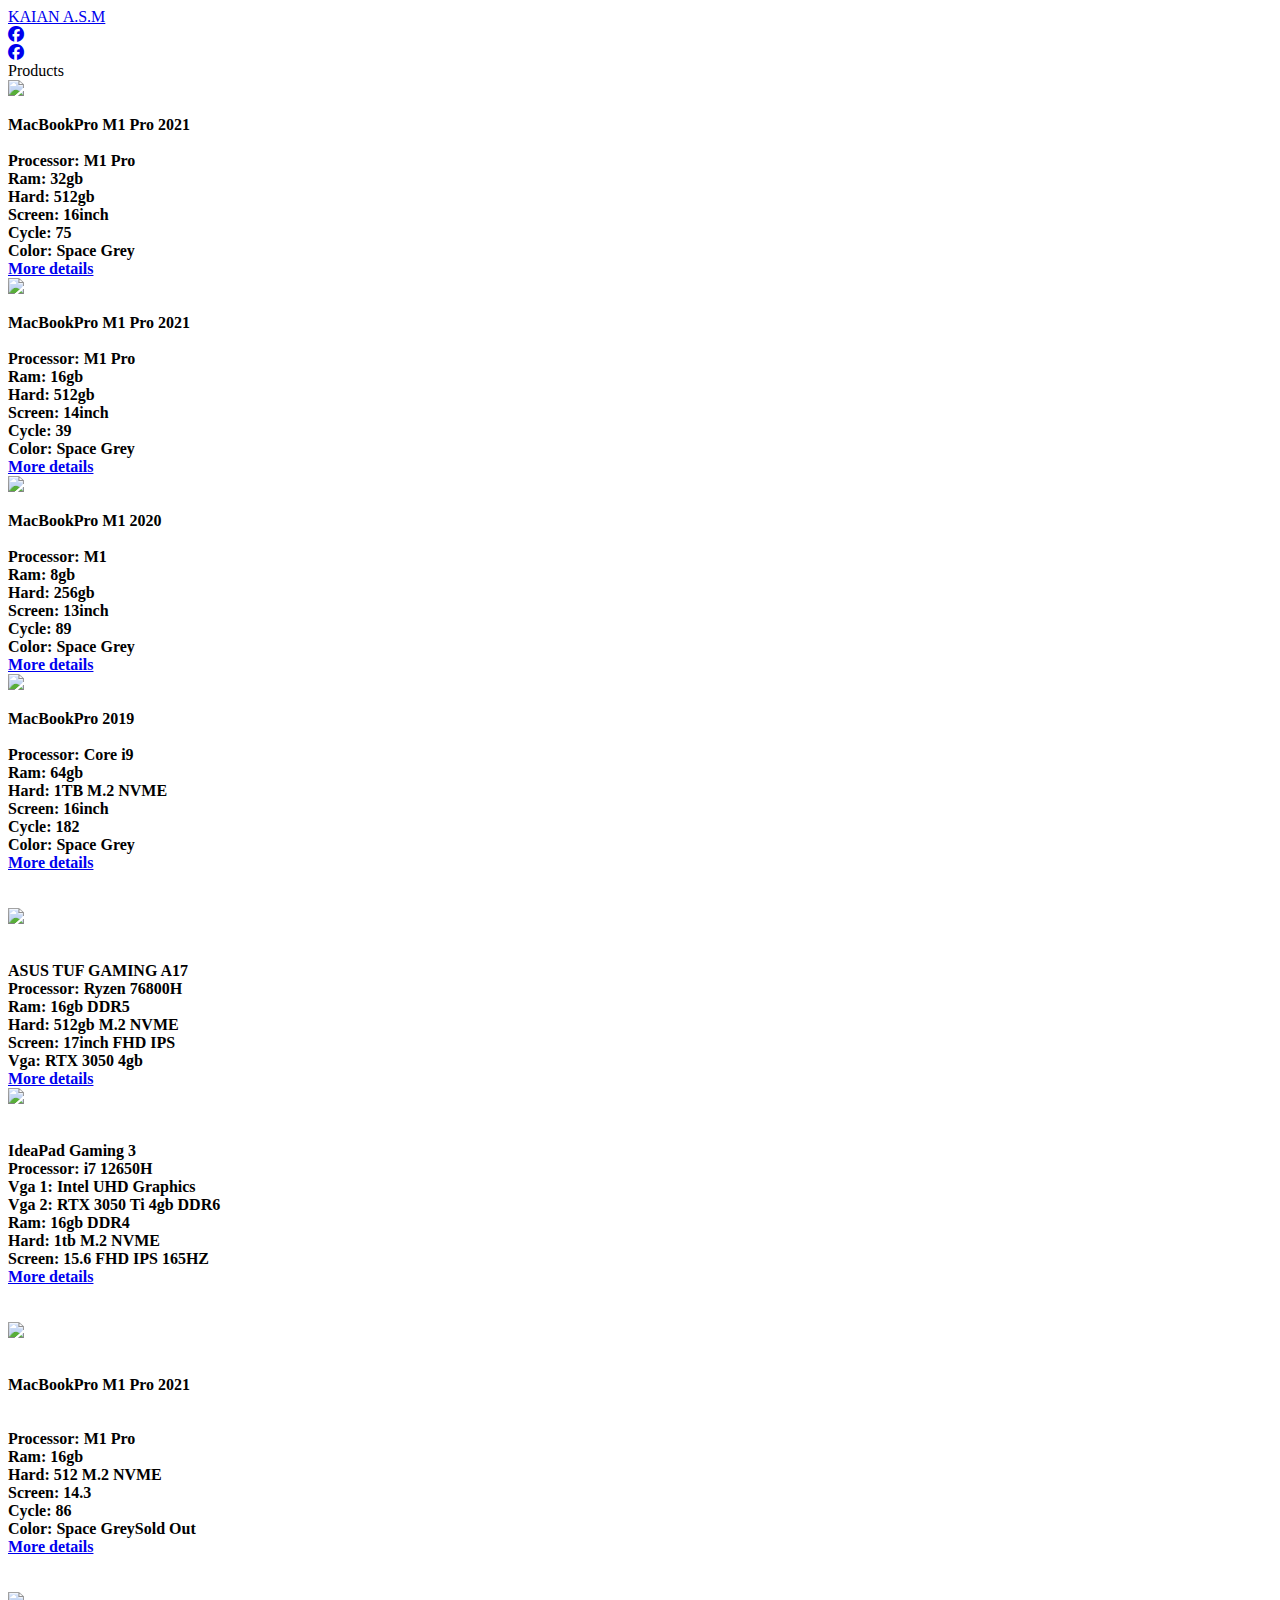
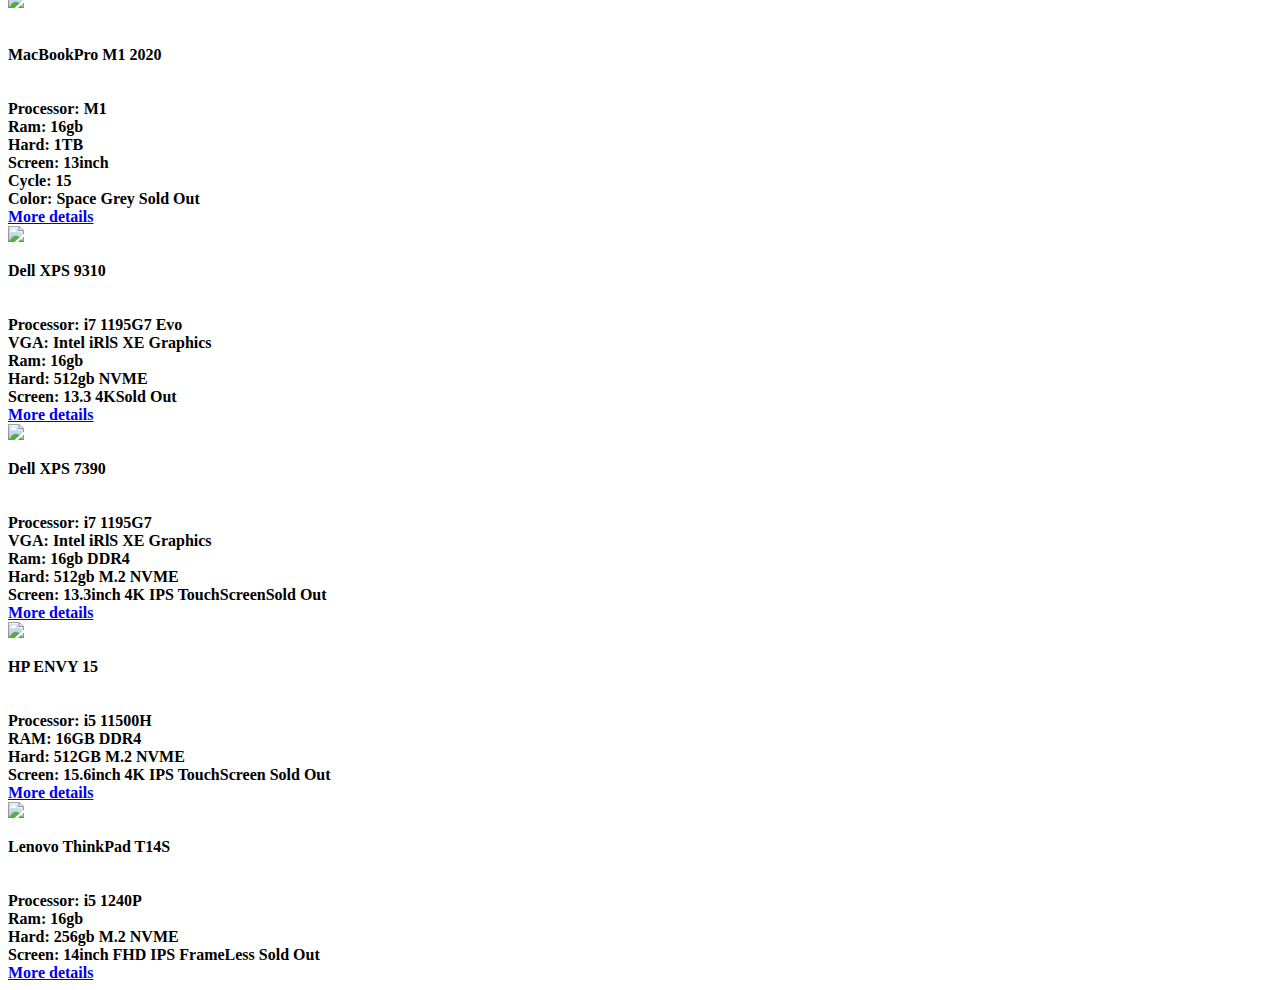
==== products.html @ 097308c7 "Add files via upload" ====
<!DOCTYPE html>
<html lang="en">
    
    <header>
        <a href="/baba/index.html" class="logo" target="_blank">KAIAN A.S.M</a> 
        <div class="social-icons">
            <a href="https://www.facebook.com/kaian.vpro" target="_blank"><i class="fa-brands fa-facebook"></i></a>
        </div> 
    </header>

<head>
    <link rel="stylesheet" href="https://cdnjs.cloudflare.com/ajax/libs/font-awesome/6.4.2/css/all.min.css">
    <link rel="stylesheet" href="/baba/css/products.css">
    <div class="social-icons">
        <a href="https://www.facebook.com/kaian.vpro" target="_blank"><i class="fa-brands fa-facebook"></i></a>
    </div>    
    <link rel="stylesheet" href="https://fonts.googleapis.com/css2?family=Material+Symbols+Outlined:opsz,wght,FILL,GRAD@24,400,0,0" />
    <title>KAIAN A.S.M</title>
</head>

<body>
    <div class="h">Products</div>
</body>


<section class="products" id="products">
    <div class="content">

        <div class="product-card">
            <div class="product-image">
                <img src="/baba/img/MacBookPro-M1pro-14.jpg" />
            </div>
            <div class="product-info">
                <p class="product-category"></p>
                <strong class="product-title">
                    <div><span class="name">MacBookPro M1 Pro 2021</span><br><br>Processor: M1 Pro <br>Ram: 32gb <br>Hard: 512gb <br>Screen: 16inch <br>Cycle: 75 <br>Color: Space Grey</div>
                    <a href="https://www.facebook.com/kaian.vpro/posts/pfbid07q9j8ApGofHo4gWC9ogcDRSxE5NumTac2ZzmuywK3Y7T19mg4UTGdEoBCKAwJY8Wl" class="more-details" target="_blank">More details</a>
                </strong>
            </div>
        </div>
        <div class="product-card">
            <div class="product-image">
                <img src="/baba/img/MacBookPro-M1pro-14.jpg" />
            </div>
            <div class="product-info">
                <p class="product-category"></p>
                <strong class="product-title">
                    <div><span class="name">MacBookPro M1 Pro 2021</span><br><br>Processor: M1 Pro <br>Ram: 16gb <br>Hard: 512gb <br>Screen: 14inch <br>Cycle: 39 <br>Color: Space Grey</div>
                    <a href="https://www.facebook.com/kaian.vpro/posts/pfbid02kcne5EXu6KfTSUiaicwf2GbEhXZVXapbyEWDEY8MyxN6qT2DC53gBesDej1UNdNGl" class="more-details" target="_blank">More details</a>
                </strong>
            </div>
        </div>

        <div class="product-card">
            <div class="product-image">
                <img src="/baba/img/MacBookPro-2019-16ich.jpg" />
            </div>
            <div class="product-info">
                <p class="product-category"></p>
                <strong class="product-title">
                    <div><span class="name">MacBookPro M1 2020</span> <br><br>Processor: M1 <br>Ram: 8gb <br>Hard: 256gb <br>Screen: 13inch <br>Cycle: 89 <br>Color: Space Grey</div>
                    <a href="https://www.facebook.com/kaian.vpro/posts/pfbid02VyF1EgT5JhKJc7gViJn5casoV5y4tpUARteWDP5G81yKxb5VwGkCFC2QRV4VnLQol" class="more-details" target="_blank">More details</a>
                </strong>
            </div>
        </div>

        <div class="product-card">
            <div class="product-image">
                <img src="/baba/img/MacBookPro-M1-2020.jpg" />
            </div>
            <div class="product-info">
                <p class="product-category"></p>
                <strong class="product-title">
                    <div><span class="name">MacBookPro 2019</span><br><br>Processor: Core i9 <br>Ram: 64gb <br>Hard: 1TB M.2 NVME <br>Screen: 16inch <br>Cycle: 182<br>Color: Space Grey</div>
                    <a href="https://www.facebook.com/kaian.vpro/posts/pfbid02L5TBys5BegFm8QgZJWoV8rPBJhspgxavKyLDXUrzPsAEBogEbUG1VBD9NGHUhcuil" class="more-details" target="_blank">More details</a>
                </strong>
            </div>
        </div>
        <div class="product-card">
            <div class="product-image">
                <br><br><img src="/baba/img/Asus-tuf-a17.jpg" />
            </div>
            <div class="product-info">
                <p class="product-category"></p>
                <strong class="product-title">
                    <div><br><span class="name">ASUS TUF GAMING A17</span><br>Processor: Ryzen 76800H <br>Ram: 16gb DDR5 <br>Hard: 512gb M.2 NVME <br>Screen: 17inch FHD IPS <br>Vga: RTX 3050 4gb</div>
                    <a href="https://fb.watch/sGvQlOgPgZ/" class="more-details" target="_blank">More details</a>
                </strong>
            </div>
        </div>

        <div class="product-card">
            <div class="product-image">
                <img src="/baba/img/ideapad-gaming-3.jpg" />
            </div>
            <div class="product-info">
                <p class="product-category"></p>
                <strong class="product-title">
                    <div><br><span class="name">IdeaPad Gaming 3</span><br>Processor: i7 12650H <br>Vga 1: Intel UHD Graphics <br>Vga 2: RTX 3050 Ti 4gb DDR6<br>Ram: 16gb DDR4 <br>Hard: 1tb  M.2 NVME <br>Screen: 15.6 FHD IPS 165HZ <br></div>
                    <a href="https://www.facebook.com/kaian.vpro/posts/pfbid02jKYQkqAHHQJ4AEfX3j21inWycJKhwYEbJpUrf6HioyjTQqQWS4n5142TBZfE8wZSl" class="more-details" target="_blank">More details</a>
                </strong>
            </div>
        </div>

        <div class="product-card">
            <div class="product-image">
                <br><br><img src="/baba/img/MacBookPro-2019-16ich.jpg" />
            </div>
            <div class="product-info">
                <p class="product-category"></p>
                <strong class="product-title">
                    <div><br><span class="name">MacBookPro M1 Pro 2021</span><br><br><br>Processor: M1 Pro<br>Ram: 16gb <br>Hard: 512  M.2 NVME<br>Screen: 14.3 <br>Cycle: 86 <br>Color: Space Grey<span class="sold">Sold Out</span></div>
                    <a href="https://www.facebook.com/kaian.vpro/posts/pfbid035ZzFSKacyMnG4mmU8LwLZEK7w5nXM13LGYQcbtVBfaQ4gNpRb7zt7j3b7frV2Pp8l" class="more-details" target="_blank">More details</a>
                </strong>
            </div>
        </div>

        <div class="product-card">
            <div class="product-image">
                <br><br><img src="/baba/img/MacBookPro-2019-16ich.jpg" />
            </div>
            <div class="product-info">
                <p class="product-category"></p>
                <strong class="product-title">
                    <div><br><span class="name">MacBookPro M1 2020</span><br><br><br>Processor: M1<br>Ram: 16gb<br>Hard: 1TB<br>Screen: 13inch<br>Cycle: 15<br>Color: Space Grey <span class="sold">Sold Out</span></div>
                    <a href="https://www.facebook.com/kaian.vpro/posts/pfbid02kFvqPm23cRVoeZEfKcevyT8BVsRFv5TLxLSrHTTr8o9BqfxUG5TfYekrrEntJCW1l" class="more-details" target="_blank">More details</a>
                </strong>
            </div>
        </div>

        <div class="product-card">
            <div class="product-image">
                <img src="/baba/img/Dell-XPS-9310.jpg" />
            </div>
            <div class="product-info">
                <p class="product-category"></p>
                <strong class="product-title">
                    <div><span class="name">Dell XPS 9310</span><br><br><br>Processor: i7 1195G7 Evo <br>VGA: Intel iRlS XE Graphics <br>Ram: 16gb <br>Hard: 512gb NVME <br>Screen: 13.3 4K<span class="sold2">Sold Out</span></div>
                    <a href="https://fb.watch/sGS5L-CLMa/" class="more-details" target="_blank">More details</a>
                </strong>
            </div>
        </div>

        <div class="product-card">
            <div class="product-image">
                <img src="/baba/img/Dell-XPS-9310.jpg" />
            </div>
            <div class="product-info">
                <p class="product-category"></p>
                <strong class="product-title">
                    <div><span class="name">Dell XPS 7390</span><br><br><br>Processor: i7 1195G7 <br>VGA: Intel iRlS XE Graphics <br>Ram: 16gb DDR4<br>Hard: 512gb M.2 NVME <br>Screen: 13.3inch 4K IPS TouchScreen<span class="sold3">Sold Out</span></div>
                    <a href="https://www.facebook.com/kaian.vpro/posts/pfbid0jZCGWd3NbmdkLg7PqYJmJoa5HKAS5K9wCsmYonTNCUDtGms9sHEhFkEyEihBVoeMl" class="more-details" target="_blank">More details</a>
                </strong>
            </div>
        </div>

        <div class="product-card">
            <div class="product-image">
                <img src="/baba/img/HP-ENVY-15.png" />
            </div>
            <div class="product-info">
                <p class="product-category"></p>
                <strong class="product-title">
                    <div><span class="name">HP ENVY 15</span><br><br><br>Processor: i5 11500H <br>RAM: 16GB DDR4 <br>Hard: 512GB M.2 NVME <br>Screen: 15.6inch 4K IPS TouchScreen <span class="sold4">Sold Out</span></div>
                    <a href="https://www.facebook.com/kaian.vpro/posts/pfbid0naawrsWKj11Xn5JPabV8rg1sMKHJVg5A6GZ2Z4Lveb7Z19NLoUiivqF52FSR9B8wl" class="more-details" target="_blank">More details</a>
                </strong>
            </div>
        </div>

        <div class="product-card">
            <div class="product-image">
                <img src="/baba/img/ThinkPad-T14S.png" />
            </div>
            <div class="product-info">
                <p class="product-category"></p>
                <strong class="product-title">
                    <div><span class="name">Lenovo ThinkPad T14S</span><br><br><br>Processor: i5 1240P <br>Ram: 16gb <br>Hard: 256gb M.2 NVME <br>Screen: 14inch FHD IPS FrameLess <span class="sold4">Sold Out</span></div>
                    <a href="https://www.facebook.com/kaian.vpro/posts/pfbid02jrELm1t3zp3eGaWaqp9ZGaFwK21whLKDHA2GPHneUMh67Px7NfmonnA1Ga3t52xYl" class="more-details" target="_blank">More details</a>
                </strong>
            </div>
        </div>

</section>
</html>
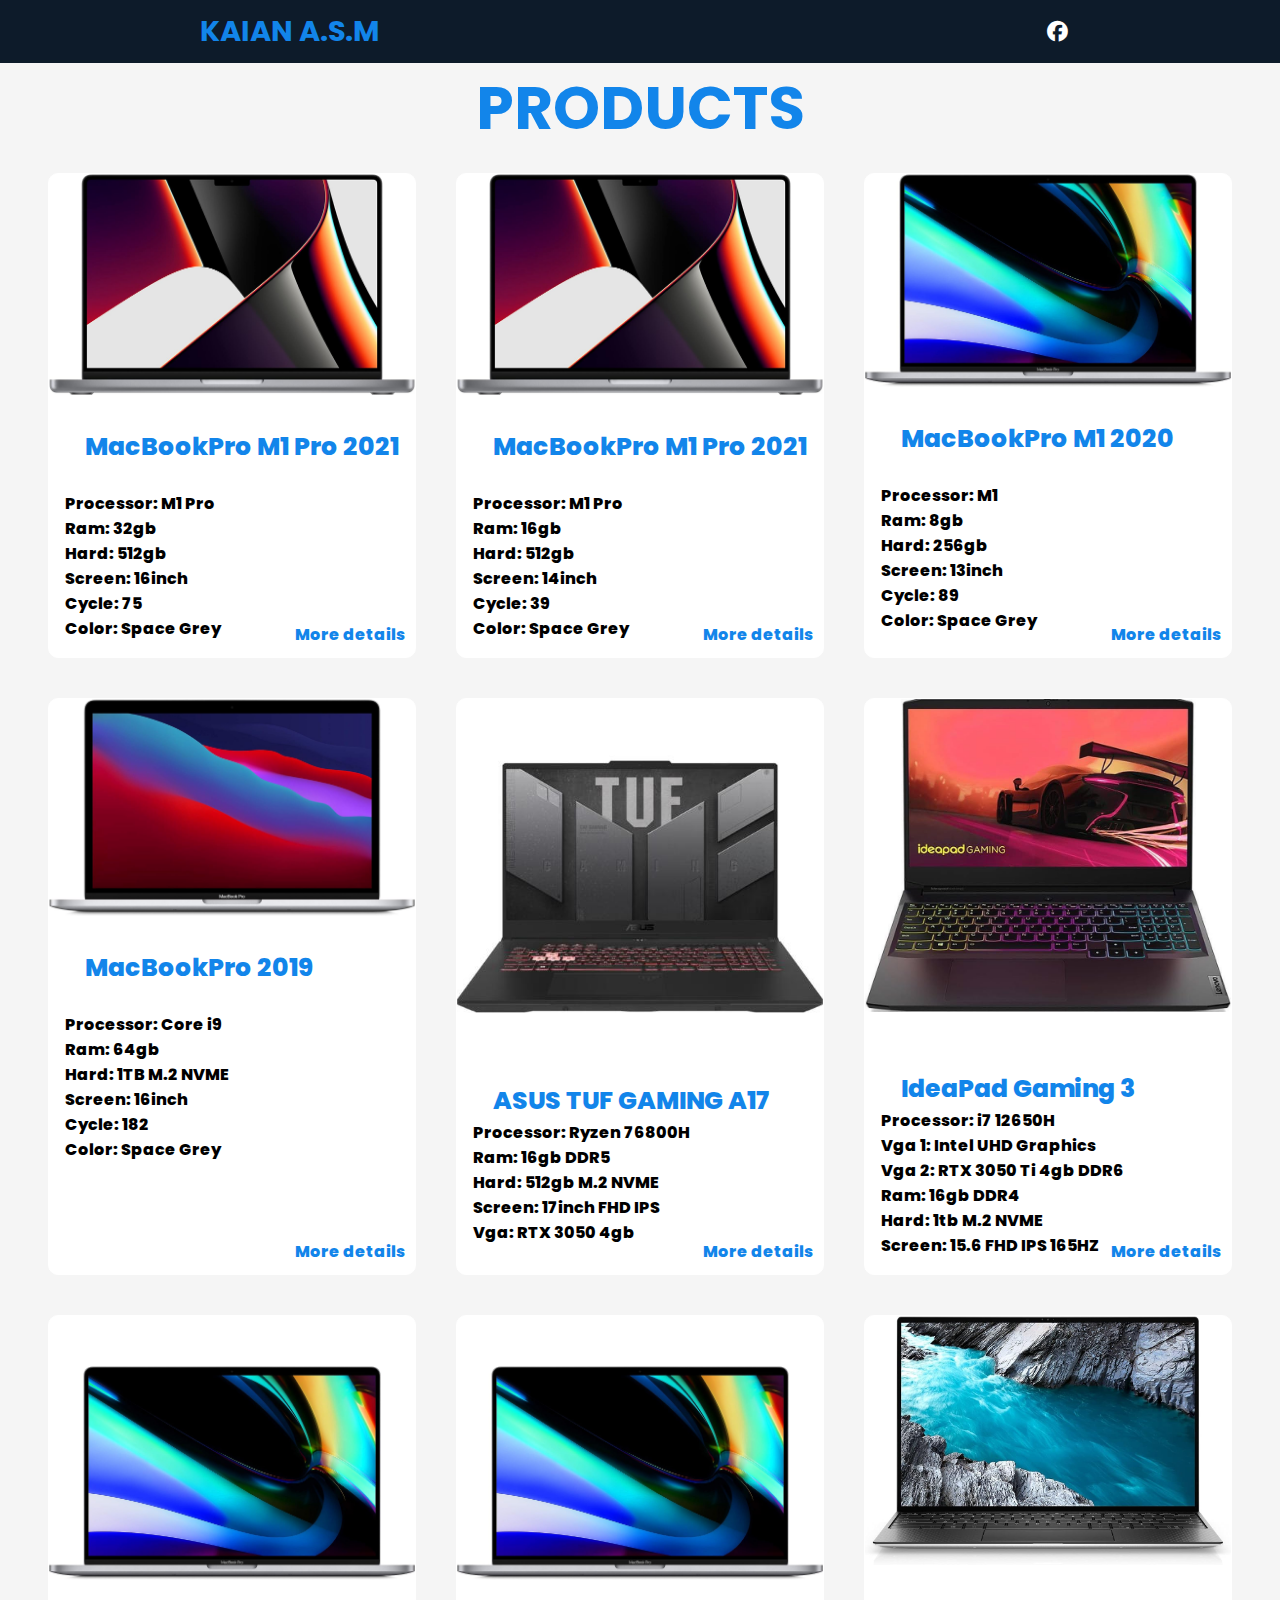
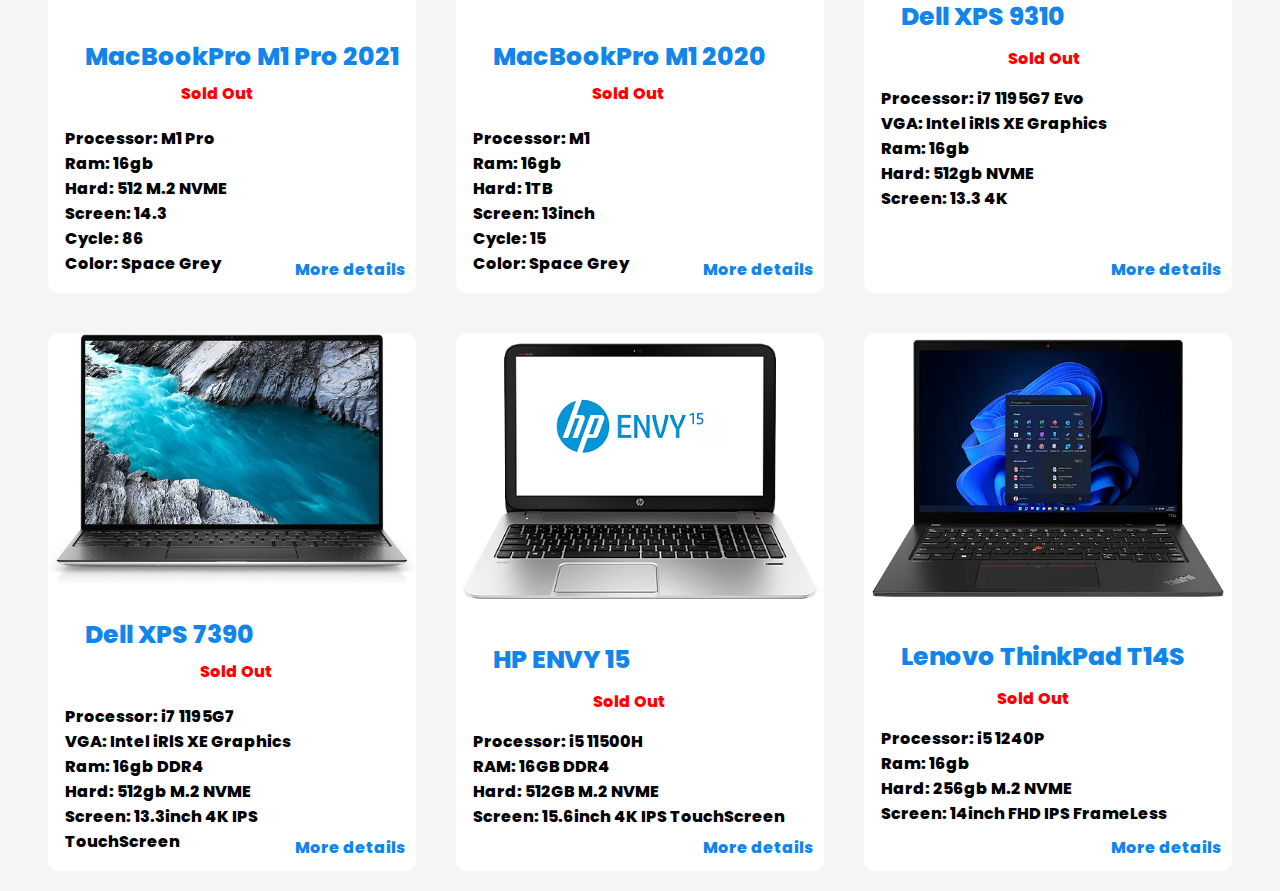
==== commit 22f19027: "Add files via upload" ====
--- a/products.html
+++ b/products.html
@@ -2,7 +2,7 @@
 <html lang="en">
     
     <header>
-        <a href="/baba/index.html" class="logo" target="_blank">KAIAN A.S.M</a> 
+        <a href="index.html" class="logo" target="_blank">KAIAN A.S.M</a> 
         <div class="social-icons">
             <a href="https://www.facebook.com/kaian.vpro" target="_blank"><i class="fa-brands fa-facebook"></i></a>
         </div> 
@@ -10,9 +10,8 @@
 
 <head>
     <link rel="stylesheet" href="https://cdnjs.cloudflare.com/ajax/libs/font-awesome/6.4.2/css/all.min.css">
-    <link rel="stylesheet" href="/baba/css/products.css">
+    <link rel="stylesheet" href="products.css">
     <div class="social-icons">
-        <a href="https://www.facebook.com/kaian.vpro" target="_blank"><i class="fa-brands fa-facebook"></i></a>
     </div>    
     <link rel="stylesheet" href="https://fonts.googleapis.com/css2?family=Material+Symbols+Outlined:opsz,wght,FILL,GRAD@24,400,0,0" />
     <title>KAIAN A.S.M</title>
@@ -28,7 +27,7 @@
 
         <div class="product-card">
             <div class="product-image">
-                <img src="/baba/img/MacBookPro-M1pro-14.jpg" />
+                <img src="img/MacBookPro-M1pro-14.jpg" />
             </div>
             <div class="product-info">
                 <p class="product-category"></p>
@@ -40,7 +39,7 @@
         </div>
         <div class="product-card">
             <div class="product-image">
-                <img src="/baba/img/MacBookPro-M1pro-14.jpg" />
+                <img src="img/MacBookPro-M1pro-14.jpg" />
             </div>
             <div class="product-info">
                 <p class="product-category"></p>
@@ -53,7 +52,7 @@
 
         <div class="product-card">
             <div class="product-image">
-                <img src="/baba/img/MacBookPro-2019-16ich.jpg" />
+                <img src="img/MacBookPro-2019-16ich.jpg" />
             </div>
             <div class="product-info">
                 <p class="product-category"></p>
@@ -66,7 +65,7 @@
 
         <div class="product-card">
             <div class="product-image">
-                <img src="/baba/img/MacBookPro-M1-2020.jpg" />
+                <img src="img/MacBookPro-M1-2020.jpg" />
             </div>
             <div class="product-info">
                 <p class="product-category"></p>
@@ -78,7 +77,7 @@
         </div>
         <div class="product-card">
             <div class="product-image">
-                <br><br><img src="/baba/img/Asus-tuf-a17.jpg" />
+                <br><br><img src="img/Asus-tuf-a17.jpg" />
             </div>
             <div class="product-info">
                 <p class="product-category"></p>
@@ -91,7 +90,7 @@
 
         <div class="product-card">
             <div class="product-image">
-                <img src="/baba/img/ideapad-gaming-3.jpg" />
+                <img src="img/ideapad-gaming-3.jpg" />
             </div>
             <div class="product-info">
                 <p class="product-category"></p>
@@ -104,7 +103,7 @@
 
         <div class="product-card">
             <div class="product-image">
-                <br><br><img src="/baba/img/MacBookPro-2019-16ich.jpg" />
+                <br><br><img src="img/MacBookPro-2019-16ich.jpg" />
             </div>
             <div class="product-info">
                 <p class="product-category"></p>
@@ -117,7 +116,7 @@
 
         <div class="product-card">
             <div class="product-image">
-                <br><br><img src="/baba/img/MacBookPro-2019-16ich.jpg" />
+                <br><br><img src="img/MacBookPro-2019-16ich.jpg" />
             </div>
             <div class="product-info">
                 <p class="product-category"></p>
@@ -130,7 +129,7 @@
 
         <div class="product-card">
             <div class="product-image">
-                <img src="/baba/img/Dell-XPS-9310.jpg" />
+                <img src="img/Dell-XPS-9310.jpg" />
             </div>
             <div class="product-info">
                 <p class="product-category"></p>
@@ -143,7 +142,7 @@
 
         <div class="product-card">
             <div class="product-image">
-                <img src="/baba/img/Dell-XPS-9310.jpg" />
+                <img src="img/Dell-XPS-9310.jpg" />
             </div>
             <div class="product-info">
                 <p class="product-category"></p>
@@ -156,7 +155,7 @@
 
         <div class="product-card">
             <div class="product-image">
-                <img src="/baba/img/HP-ENVY-15.png" />
+                <img src="img/HP-ENVY-15.png" />
             </div>
             <div class="product-info">
                 <p class="product-category"></p>
@@ -169,7 +168,7 @@
 
         <div class="product-card">
             <div class="product-image">
-                <img src="/baba/img/ThinkPad-T14S.png" />
+                <img src="img/ThinkPad-T14S.png" />
             </div>
             <div class="product-info">
                 <p class="product-category"></p>
--- a/products.css
+++ b/products.css
@@ -0,0 +1,236 @@
+@import url('https://fonts.googleapis.com/css2?family=Poppins:ital,wght@0,100;0,200;0,300;0,400;0,500;0,600;0,700;0,800;0,900;1,100;1,200;1,300;1,400;1,500;1,600;1,700;1,800;1,900&display=swap');
+
+*{
+    font-family: 'Poppins', sans-serif;
+    margin: 0;
+    padding: 0;
+    box-sizing: border-box;
+    scroll-behavior: smooth;
+    margin: 0;
+}
+
+.social-icons a {
+    color: #fff;
+    font-size: 1.3em;
+    padding: 0 12px 0 0;
+    padding-left: 100px;
+}
+.product-title .name {
+    text-align: center;
+    font-size: 25px;
+    margin-left: 20px;
+    color: rgb(18 133 234)
+}
+
+.product-title .sold,
+.product-title .sold2,
+.product-title .sold3 {
+    position: relative;
+    text-align: center;
+    color: red;
+}
+
+.product-title .sold {
+    top: -170px;
+    right: 40px;
+}
+.product-title .sold2 {
+    top: -140px;
+}
+
+.product-title .sold3 {
+    top: -170px;
+    right: -20px;
+}
+
+.product-title .sold4 {
+    color: red;
+    position: relative;
+    top: -140px;
+    display: block;
+    text-align: center;
+}
+
+header {
+    background-color: #0d1b2a;
+    width: 100%;
+    z-index: 999;
+    display: flex;
+    justify-content: space-between;
+    align-items: center;
+    padding: 10px 200px ;
+    margin: o;
+}
+
+.h {
+    text-align: center;
+    color: rgb(18 133 234);
+    text-transform: uppercase;
+    font-weight: 700;
+    font-size: 60px;
+    background-color: whitesmoke;
+    display: block;
+    margin: 0;
+}
+
+.logo {
+    text-decoration: none;
+    color: rgb(18 133 234);
+    text-transform: uppercase;
+    font-weight: 700;
+    font-size: 1.8em;
+}
+
+.title {
+    display: flex;
+    justify-content: center;
+    color: rgb(18 133 234);
+    font-size: 2.2em;
+    font-weight: 800;
+    margin-bottom: 30px;
+}
+
+.content {
+    display: flex;
+    justify-content: center;
+    flex-direction: row;
+    flex-wrap: wrap;
+}
+
+.card {
+    background-color: #1b263b;
+    width: 21.25em;
+    box-shadow: 0 5px 25px rgba(1 1 1 / 15%);
+    border-radius: 10px;
+    padding: 25px;
+    margin: 15px;
+    transition: 0.7s ease;
+}
+
+.card:hover {
+    transform: scale(1.1);
+}
+
+.card .icon {
+    color: rgb(18 133 234);
+    font-size: 8em;
+    text-align: center;
+}
+
+.info {
+    text-align: center;
+}
+
+.info h3{
+    color: rgb(18 133 234);
+    font-size: 1.2em;
+    font-weight: 700;
+    margin: 10px;
+}
+
+.products .content{
+    margin-top: 30px;
+    background-color: whitesmoke;
+    margin: 0;
+}
+
+.product-card {
+    background-color: #fff;
+    border: 1px solid #fff;
+    min-height: 14em;
+    width: 23em;
+    overflow: hidden;
+    border-radius: 10px;
+    margin: 20px;
+    transition: 0.7s ease;
+    position: relative;
+}
+
+.product-card:hover {
+   transform: scale(1.1);
+}
+
+.product-card:hover .product-image {
+    opacity: 0.9;
+ }
+
+.product-image img{
+    width: 100%
+}
+
+.product-info {
+    padding: 1em;
+}
+
+.product-category {
+    font-size: 0.8em;
+    color: #000;
+}
+
+.product-title {
+    display: flex;
+    justify-content: space-between;
+    font-weight: 800;
+    margin-top: 10px;
+}
+
+.more-details {
+    text-decoration: none;
+    color: rgb(18 133 234);
+    position: absolute;
+    bottom: 0;
+    right: 10px;
+    bottom: 10px;
+}
+
+@media (max-width:1023px){
+    header{
+        padding: 12px 20px;
+    }
+
+    .navigation a{
+        padding-left: 10px;
+    }
+
+    .title{
+        font-size: 1.8em;
+    }
+
+    section{
+        padding: 80px 20px;
+    }
+
+    .main-content h2{
+        font-size: 1em;
+    }
+
+    .main-content h3{
+        font-size: 1.6em;
+    }
+
+    .content{
+        flex-direction: column;
+        align-items: center;
+    }
+
+}
+
+@media (max-width:641px){
+    body{
+        font-size: 12px;
+    }
+
+    .main-content h2{
+        font-size: 0.8em;
+    }
+
+    .main-content h3{
+        font-size: 1.4em;
+    }
+}
+
+@media (max-width:300px){
+    body{
+        font-size: 10px;
+    }
+}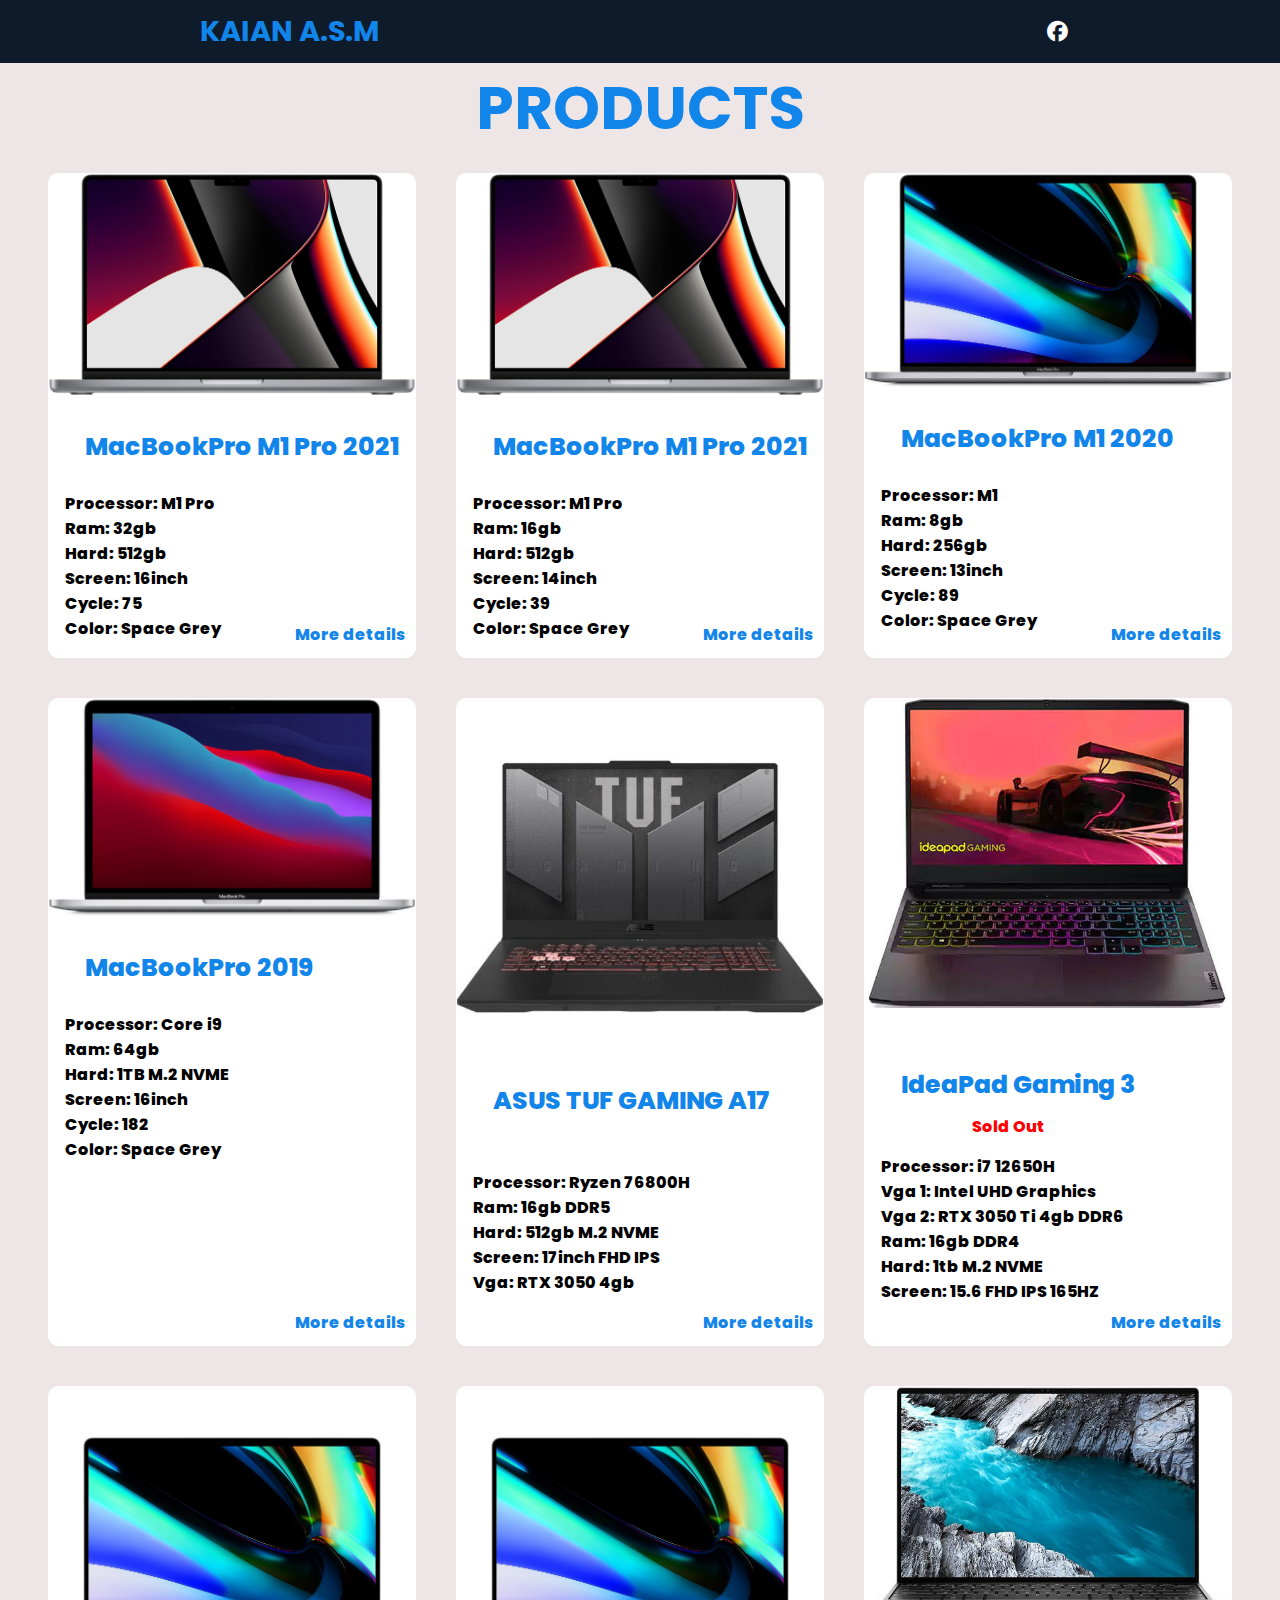
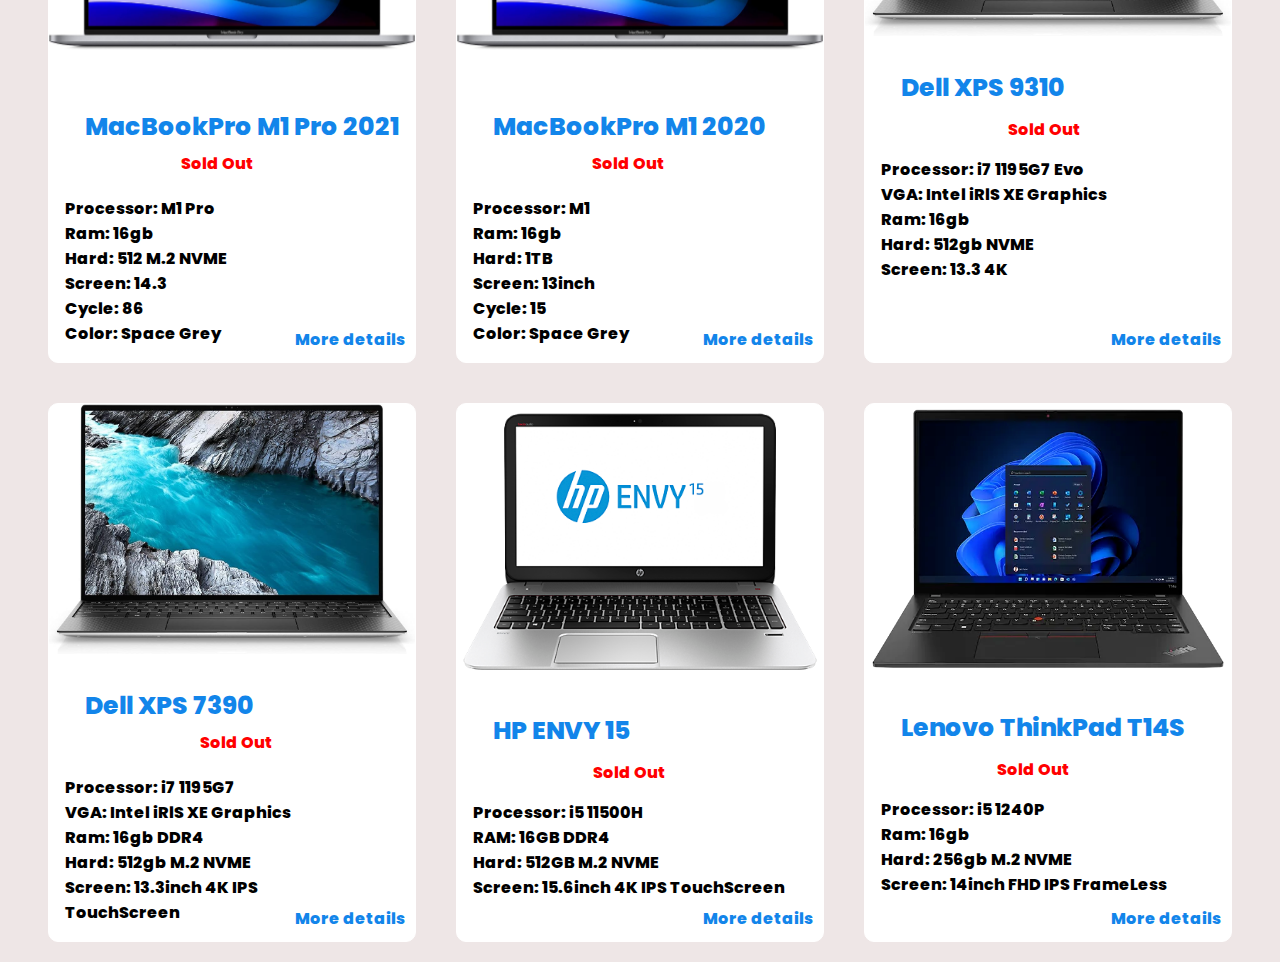
==== commit 0bd15e73: "Add files via upload" ====
--- a/products.html
+++ b/products.html
@@ -82,7 +82,7 @@
             <div class="product-info">
                 <p class="product-category"></p>
                 <strong class="product-title">
-                    <div><br><span class="name">ASUS TUF GAMING A17</span><br>Processor: Ryzen 76800H <br>Ram: 16gb DDR5 <br>Hard: 512gb M.2 NVME <br>Screen: 17inch FHD IPS <br>Vga: RTX 3050 4gb</div>
+                    <div><br><span class="name">ASUS TUF GAMING A17</span><br><br><br>Processor: Ryzen 76800H <br>Ram: 16gb DDR5 <br>Hard: 512gb M.2 NVME <br>Screen: 17inch FHD IPS <br>Vga: RTX 3050 4gb</div>
                     <a href="https://fb.watch/sGvQlOgPgZ/" class="more-details" target="_blank">More details</a>
                 </strong>
             </div>
@@ -95,7 +95,7 @@
             <div class="product-info">
                 <p class="product-category"></p>
                 <strong class="product-title">
-                    <div><br><span class="name">IdeaPad Gaming 3</span><br>Processor: i7 12650H <br>Vga 1: Intel UHD Graphics <br>Vga 2: RTX 3050 Ti 4gb DDR6<br>Ram: 16gb DDR4 <br>Hard: 1tb  M.2 NVME <br>Screen: 15.6 FHD IPS 165HZ <br></div>
+                    <div><br><span class="name">IdeaPad Gaming 3</span><br><br><br>Processor: i7 12650H <br>Vga 1: Intel UHD Graphics <br>Vga 2: RTX 3050 Ti 4gb DDR6<br>Ram: 16gb DDR4 <br>Hard: 1tb  M.2 NVME <br>Screen: 15.6 FHD IPS 165HZ <span class="sold5">Sold Out</span></div>
                     <a href="https://www.facebook.com/kaian.vpro/posts/pfbid02jKYQkqAHHQJ4AEfX3j21inWycJKhwYEbJpUrf6HioyjTQqQWS4n5142TBZfE8wZSl" class="more-details" target="_blank">More details</a>
                 </strong>
             </div>
--- a/products.css
+++ b/products.css
@@ -51,6 +51,14 @@
     text-align: center;
 }
 
+.product-title .sold5 {
+    color: red;
+    position: relative;
+    top: -190px;
+    display: block;
+    text-align: center;
+}
+
 header {
     background-color: #0d1b2a;
     width: 100%;
@@ -68,7 +76,7 @@
     text-transform: uppercase;
     font-weight: 700;
     font-size: 60px;
-    background-color: whitesmoke;
+    background-color: rgb(238, 230, 230);
     display: block;
     margin: 0;
 }
@@ -130,7 +138,7 @@
 
 .products .content{
     margin-top: 30px;
-    background-color: whitesmoke;
+    background-color: rgb(238, 230, 230);
     margin: 0;
 }
 
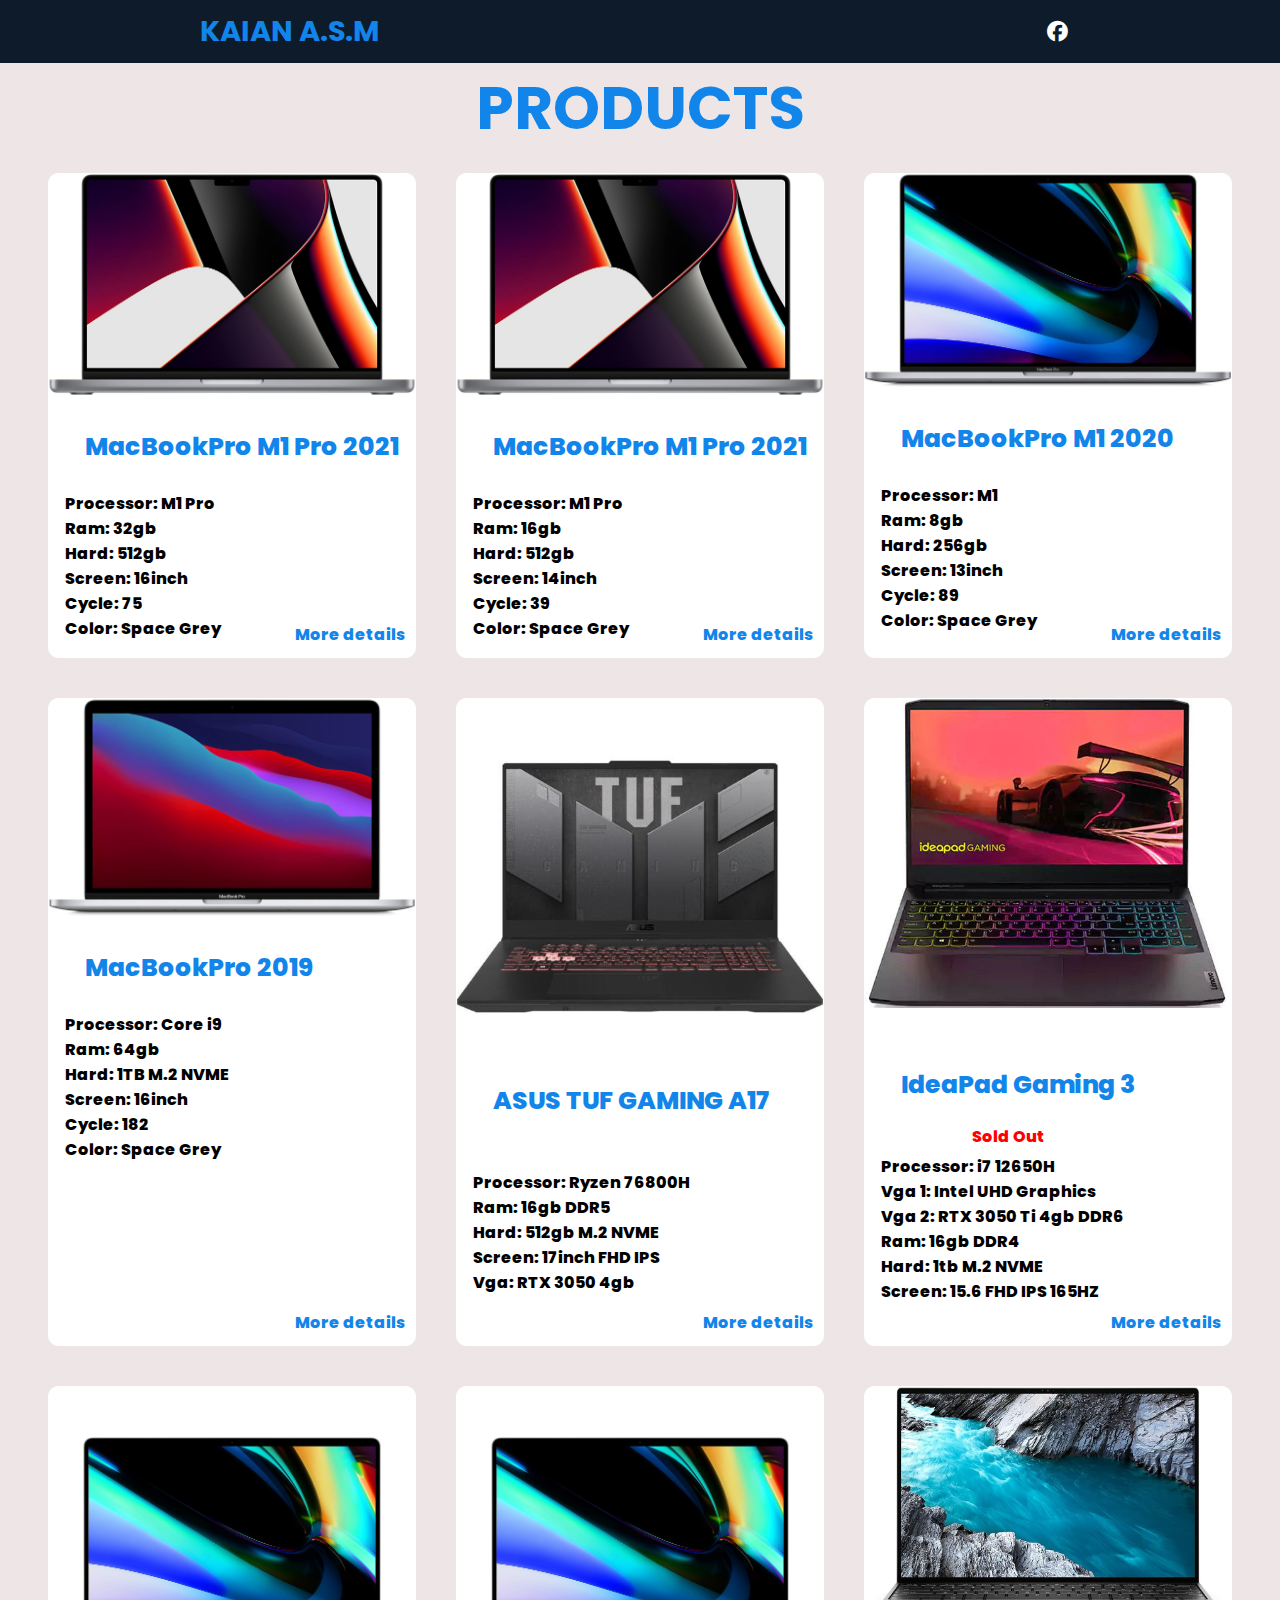
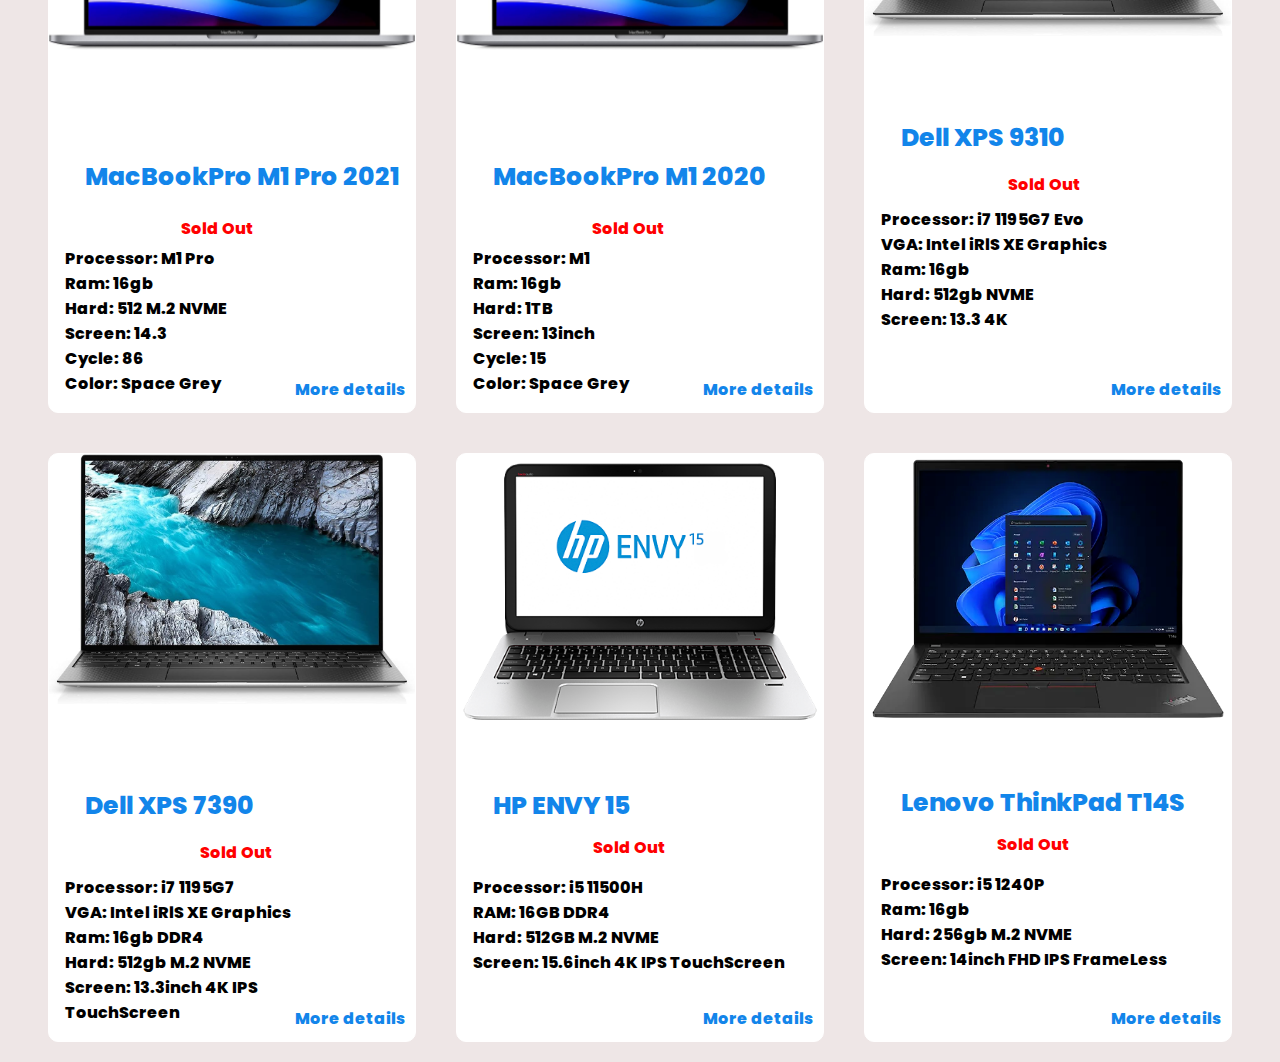
==== commit 73296384: "Add files via upload" ====
--- a/products.html
+++ b/products.html
@@ -108,7 +108,7 @@
             <div class="product-info">
                 <p class="product-category"></p>
                 <strong class="product-title">
-                    <div><br><span class="name">MacBookPro M1 Pro 2021</span><br><br><br>Processor: M1 Pro<br>Ram: 16gb <br>Hard: 512  M.2 NVME<br>Screen: 14.3 <br>Cycle: 86 <br>Color: Space Grey<span class="sold">Sold Out</span></div>
+                    <div><br><br><br><span class="name">MacBookPro M1 Pro 2021</span><br><br><br>Processor: M1 Pro<br>Ram: 16gb <br>Hard: 512  M.2 NVME<br>Screen: 14.3 <br>Cycle: 86 <br>Color: Space Grey<span class="sold">Sold Out</span></div>
                     <a href="https://www.facebook.com/kaian.vpro/posts/pfbid035ZzFSKacyMnG4mmU8LwLZEK7w5nXM13LGYQcbtVBfaQ4gNpRb7zt7j3b7frV2Pp8l" class="more-details" target="_blank">More details</a>
                 </strong>
             </div>
@@ -121,7 +121,7 @@
             <div class="product-info">
                 <p class="product-category"></p>
                 <strong class="product-title">
-                    <div><br><span class="name">MacBookPro M1 2020</span><br><br><br>Processor: M1<br>Ram: 16gb<br>Hard: 1TB<br>Screen: 13inch<br>Cycle: 15<br>Color: Space Grey <span class="sold">Sold Out</span></div>
+                    <div><br><br><br><span class="name">MacBookPro M1 2020</span><br><br><br>Processor: M1<br>Ram: 16gb<br>Hard: 1TB<br>Screen: 13inch<br>Cycle: 15<br>Color: Space Grey <span class="sold">Sold Out</span></div>
                     <a href="https://www.facebook.com/kaian.vpro/posts/pfbid02kFvqPm23cRVoeZEfKcevyT8BVsRFv5TLxLSrHTTr8o9BqfxUG5TfYekrrEntJCW1l" class="more-details" target="_blank">More details</a>
                 </strong>
             </div>
@@ -134,7 +134,7 @@
             <div class="product-info">
                 <p class="product-category"></p>
                 <strong class="product-title">
-                    <div><span class="name">Dell XPS 9310</span><br><br><br>Processor: i7 1195G7 Evo <br>VGA: Intel iRlS XE Graphics <br>Ram: 16gb <br>Hard: 512gb NVME <br>Screen: 13.3 4K<span class="sold2">Sold Out</span></div>
+                    <div><br><br><span class="name">Dell XPS 9310</span><br><br><br>Processor: i7 1195G7 Evo <br>VGA: Intel iRlS XE Graphics <br>Ram: 16gb <br>Hard: 512gb NVME <br>Screen: 13.3 4K<span class="sold2">Sold Out</span></div>
                     <a href="https://fb.watch/sGS5L-CLMa/" class="more-details" target="_blank">More details</a>
                 </strong>
             </div>
@@ -147,7 +147,7 @@
             <div class="product-info">
                 <p class="product-category"></p>
                 <strong class="product-title">
-                    <div><span class="name">Dell XPS 7390</span><br><br><br>Processor: i7 1195G7 <br>VGA: Intel iRlS XE Graphics <br>Ram: 16gb DDR4<br>Hard: 512gb M.2 NVME <br>Screen: 13.3inch 4K IPS TouchScreen<span class="sold3">Sold Out</span></div>
+                    <div><br><br><span class="name">Dell XPS 7390</span><br><br><br>Processor: i7 1195G7 <br>VGA: Intel iRlS XE Graphics <br>Ram: 16gb DDR4<br>Hard: 512gb M.2 NVME <br>Screen: 13.3inch 4K IPS TouchScreen<span class="sold3">Sold Out</span></div>
                     <a href="https://www.facebook.com/kaian.vpro/posts/pfbid0jZCGWd3NbmdkLg7PqYJmJoa5HKAS5K9wCsmYonTNCUDtGms9sHEhFkEyEihBVoeMl" class="more-details" target="_blank">More details</a>
                 </strong>
             </div>
@@ -160,7 +160,7 @@
             <div class="product-info">
                 <p class="product-category"></p>
                 <strong class="product-title">
-                    <div><span class="name">HP ENVY 15</span><br><br><br>Processor: i5 11500H <br>RAM: 16GB DDR4 <br>Hard: 512GB M.2 NVME <br>Screen: 15.6inch 4K IPS TouchScreen <span class="sold4">Sold Out</span></div>
+                    <div><br><span class="name">HP ENVY 15</span><br><br><br>Processor: i5 11500H <br>RAM: 16GB DDR4 <br>Hard: 512GB M.2 NVME <br>Screen: 15.6inch 4K IPS TouchScreen <span class="sold4">Sold Out</span></div>
                     <a href="https://www.facebook.com/kaian.vpro/posts/pfbid0naawrsWKj11Xn5JPabV8rg1sMKHJVg5A6GZ2Z4Lveb7Z19NLoUiivqF52FSR9B8wl" class="more-details" target="_blank">More details</a>
                 </strong>
             </div>
@@ -173,7 +173,7 @@
             <div class="product-info">
                 <p class="product-category"></p>
                 <strong class="product-title">
-                    <div><span class="name">Lenovo ThinkPad T14S</span><br><br><br>Processor: i5 1240P <br>Ram: 16gb <br>Hard: 256gb M.2 NVME <br>Screen: 14inch FHD IPS FrameLess <span class="sold4">Sold Out</span></div>
+                    <div><br><span class="name">Lenovo ThinkPad T14S</span><br><br><br>Processor: i5 1240P <br>Ram: 16gb <br>Hard: 256gb M.2 NVME <br>Screen: 14inch FHD IPS FrameLess <span class="sold4">Sold Out</span></div>
                     <a href="https://www.facebook.com/kaian.vpro/posts/pfbid02jrELm1t3zp3eGaWaqp9ZGaFwK21whLKDHA2GPHneUMh67Px7NfmonnA1Ga3t52xYl" class="more-details" target="_blank">More details</a>
                 </strong>
             </div>
--- a/products.css
+++ b/products.css
@@ -31,15 +31,15 @@
 }
 
 .product-title .sold {
-    top: -170px;
+    top: -155px;
     right: 40px;
 }
 .product-title .sold2 {
-    top: -140px;
+    top: -135px;
 }
 
 .product-title .sold3 {
-    top: -170px;
+    top: -160px;
     right: -20px;
 }
 
@@ -54,7 +54,7 @@
 .product-title .sold5 {
     color: red;
     position: relative;
-    top: -190px;
+    top: -180px;
     display: block;
     text-align: center;
 }
